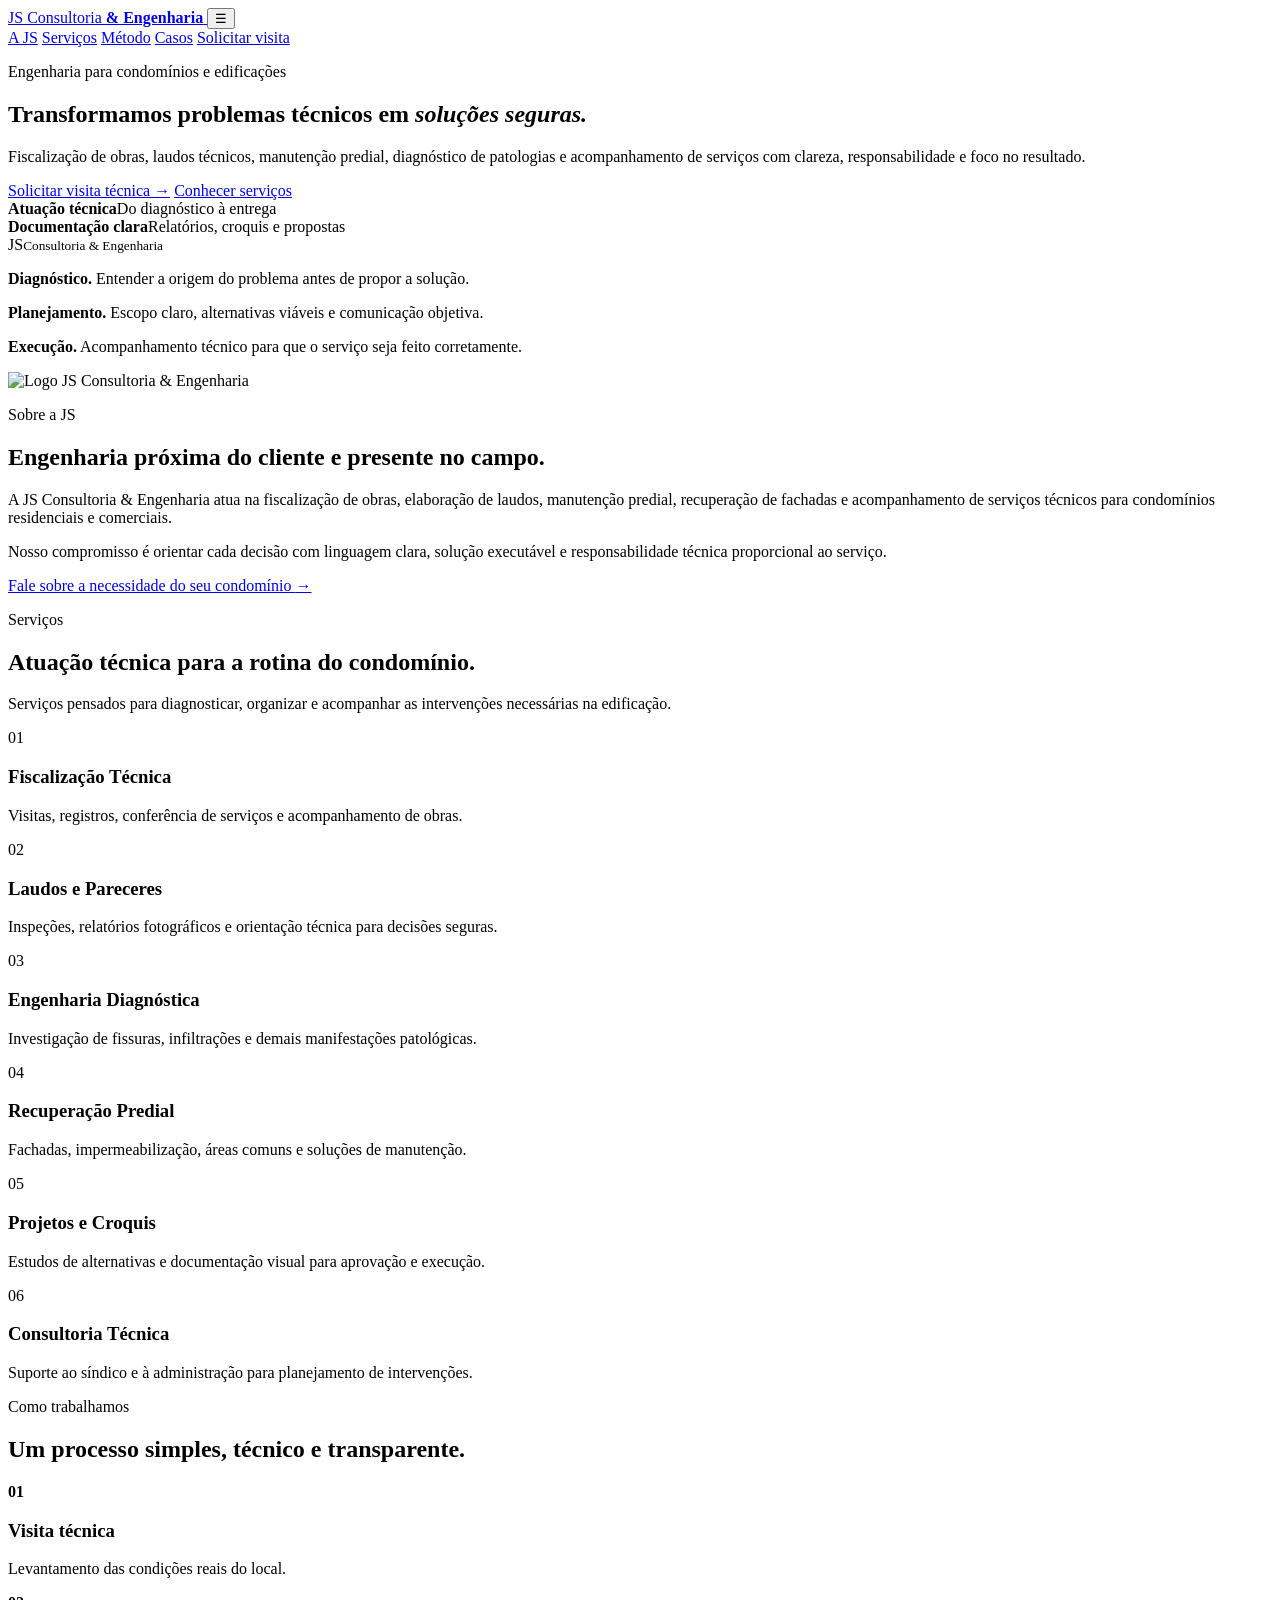
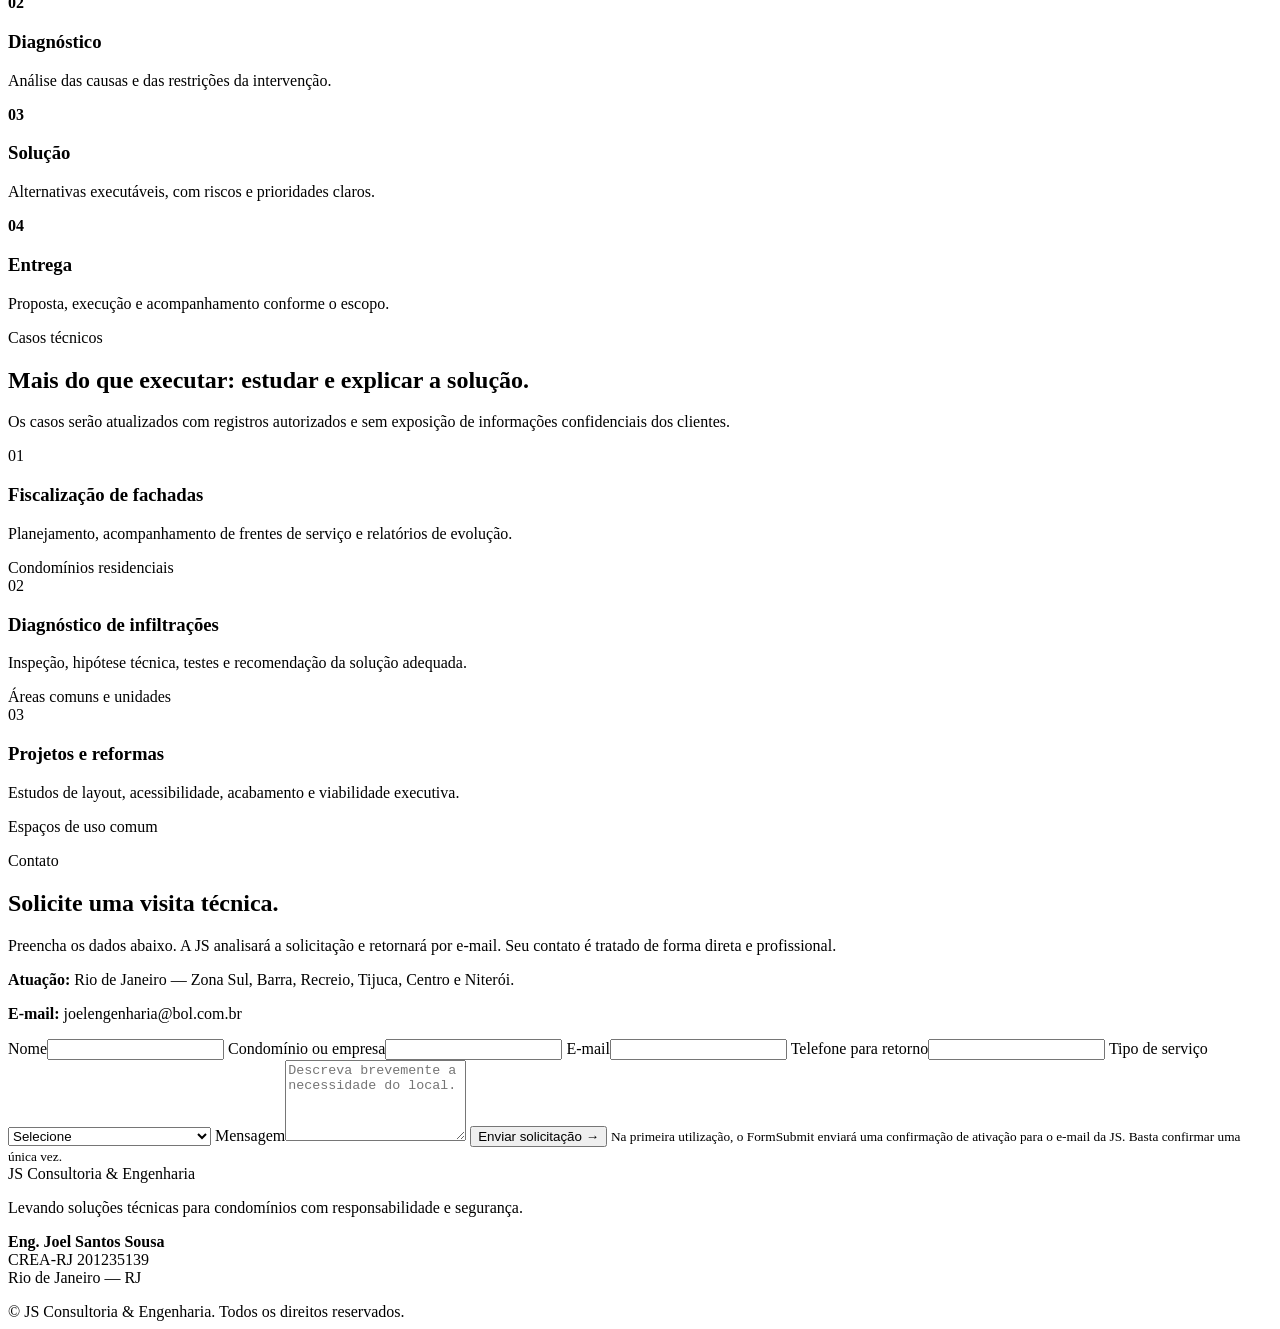
==== obrigado.html @ fb4712d3 "Add files via upload" ====
<!doctype html>
<html lang="pt-BR">
<head>
  <meta charset="utf-8">
  <meta name="viewport" content="width=device-width, initial-scale=1">
  <meta name="description" content="JS Consultoria & Engenharia — fiscalização técnica, laudos, manutenção predial, engenharia diagnóstica e acompanhamento de obras no Rio de Janeiro.">
  <meta name="theme-color" content="#082b55">
  <title>JS Consultoria & Engenharia | Soluções para condomínios</title>
  <link rel="preconnect" href="https://fonts.googleapis.com">
  <link rel="preconnect" href="https://fonts.gstatic.com" crossorigin>
  <link href="https://fonts.googleapis.com/css2?family=Manrope:wght@400;500;600;700;800&family=Playfair+Display:wght@600;700&display=swap" rel="stylesheet">
  <link rel="stylesheet" href="style.css">
</head>
<body>
  <header class="site-header" id="inicio">
    <nav class="nav container" aria-label="Navegação principal">
      <a class="brand" href="#inicio" aria-label="JS Consultoria & Engenharia">
        <span class="brand-mark">JS</span>
        <span class="brand-text">Consultoria <b>& Engenharia</b></span>
      </a>
      <button class="menu-btn" aria-label="Abrir menu" aria-expanded="false">☰</button>
      <div class="nav-links">
        <a href="#sobre">A JS</a>
        <a href="#servicos">Serviços</a>
        <a href="#metodo">Método</a>
        <a href="#casos">Casos</a>
        <a class="nav-cta" href="#contato">Solicitar visita</a>
      </div>
    </nav>

    <section class="hero container">
      <div class="hero-copy">
        <p class="eyebrow"><span></span> Engenharia para condomínios e edificações</p>
        <h1>Transformamos problemas técnicos em <em>soluções seguras.</em></h1>
        <p class="hero-text">Fiscalização de obras, laudos técnicos, manutenção predial, diagnóstico de patologias e acompanhamento de serviços com clareza, responsabilidade e foco no resultado.</p>
        <div class="hero-actions">
          <a class="btn btn-primary" href="#contato">Solicitar visita técnica <span>→</span></a>
          <a class="btn btn-ghost" href="#servicos">Conhecer serviços</a>
        </div>
        <div class="hero-proof">
          <div><strong>Atuação técnica</strong><span>Do diagnóstico à entrega</span></div>
          <div><strong>Documentação clara</strong><span>Relatórios, croquis e propostas</span></div>
        </div>
      </div>
      <div class="hero-art" aria-label="Identidade visual da JS Consultoria & Engenharia">
        <div class="glow"></div>
        <div class="building b1"></div><div class="building b2"></div><div class="building b3"></div><div class="building b4"></div><div class="building b5"></div>
        <div class="window-grid g1"></div><div class="window-grid g2"></div><div class="window-grid g3"></div>
        <div class="arc"></div>
        <div class="hero-caption"><span>JS</span><small>Consultoria & Engenharia</small></div>
      </div>
    </section>
  </header>

  <main>
    <section class="intro-strip">
      <div class="container strip-grid">
        <p><b>Diagnóstico.</b> Entender a origem do problema antes de propor a solução.</p>
        <p><b>Planejamento.</b> Escopo claro, alternativas viáveis e comunicação objetiva.</p>
        <p><b>Execução.</b> Acompanhamento técnico para que o serviço seja feito corretamente.</p>
      </div>
    </section>

    <section class="section container about" id="sobre">
      <div class="about-art"><img src="assets/logo-js.png" alt="Logo JS Consultoria & Engenharia"></div>
      <div>
        <p class="eyebrow dark"><span></span> Sobre a JS</p>
        <h2>Engenharia próxima do cliente e presente no campo.</h2>
        <p>A JS Consultoria & Engenharia atua na fiscalização de obras, elaboração de laudos, manutenção predial, recuperação de fachadas e acompanhamento de serviços técnicos para condomínios residenciais e comerciais.</p>
        <p>Nosso compromisso é orientar cada decisão com linguagem clara, solução executável e responsabilidade técnica proporcional ao serviço.</p>
        <a class="text-link" href="#contato">Fale sobre a necessidade do seu condomínio <span>→</span></a>
      </div>
    </section>

    <section class="section services-bg" id="servicos">
      <div class="container">
        <p class="eyebrow dark"><span></span> Serviços</p>
        <div class="section-heading"><h2>Atuação técnica para a rotina do condomínio.</h2><p>Serviços pensados para diagnosticar, organizar e acompanhar as intervenções necessárias na edificação.</p></div>
        <div class="service-grid">
          <article class="service-card"><span class="service-icon">01</span><h3>Fiscalização Técnica</h3><p>Visitas, registros, conferência de serviços e acompanhamento de obras.</p></article>
          <article class="service-card"><span class="service-icon">02</span><h3>Laudos e Pareceres</h3><p>Inspeções, relatórios fotográficos e orientação técnica para decisões seguras.</p></article>
          <article class="service-card"><span class="service-icon">03</span><h3>Engenharia Diagnóstica</h3><p>Investigação de fissuras, infiltrações e demais manifestações patológicas.</p></article>
          <article class="service-card"><span class="service-icon">04</span><h3>Recuperação Predial</h3><p>Fachadas, impermeabilização, áreas comuns e soluções de manutenção.</p></article>
          <article class="service-card"><span class="service-icon">05</span><h3>Projetos e Croquis</h3><p>Estudos de alternativas e documentação visual para aprovação e execução.</p></article>
          <article class="service-card"><span class="service-icon">06</span><h3>Consultoria Técnica</h3><p>Suporte ao síndico e à administração para planejamento de intervenções.</p></article>
        </div>
      </div>
    </section>

    <section class="section method" id="metodo">
      <div class="container">
        <p class="eyebrow dark"><span></span> Como trabalhamos</p>
        <h2>Um processo simples, técnico e transparente.</h2>
        <div class="method-row">
          <div><b>01</b><h3>Visita técnica</h3><p>Levantamento das condições reais do local.</p></div>
          <div><b>02</b><h3>Diagnóstico</h3><p>Análise das causas e das restrições da intervenção.</p></div>
          <div><b>03</b><h3>Solução</h3><p>Alternativas executáveis, com riscos e prioridades claros.</p></div>
          <div><b>04</b><h3>Entrega</h3><p>Proposta, execução e acompanhamento conforme o escopo.</p></div>
        </div>
      </div>
    </section>

    <section class="section cases-bg" id="casos">
      <div class="container">
        <p class="eyebrow"><span></span> Casos técnicos</p>
        <div class="section-heading light"><h2>Mais do que executar: estudar e explicar a solução.</h2><p>Os casos serão atualizados com registros autorizados e sem exposição de informações confidenciais dos clientes.</p></div>
        <div class="cases-grid">
          <article class="case-card"><div class="case-no">01</div><h3>Fiscalização de fachadas</h3><p>Planejamento, acompanhamento de frentes de serviço e relatórios de evolução.</p><span>Condomínios residenciais</span></article>
          <article class="case-card"><div class="case-no">02</div><h3>Diagnóstico de infiltrações</h3><p>Inspeção, hipótese técnica, testes e recomendação da solução adequada.</p><span>Áreas comuns e unidades</span></article>
          <article class="case-card"><div class="case-no">03</div><h3>Projetos e reformas</h3><p>Estudos de layout, acessibilidade, acabamento e viabilidade executiva.</p><span>Espaços de uso comum</span></article>
        </div>
      </div>
    </section>

    <section class="section contact" id="contato">
      <div class="container contact-grid">
        <div>
          <p class="eyebrow dark"><span></span> Contato</p>
          <h2>Solicite uma visita técnica.</h2>
          <p>Preencha os dados abaixo. A JS analisará a solicitação e retornará por e-mail. Seu contato é tratado de forma direta e profissional.</p>
          <div class="contact-info"><p><b>Atuação:</b> Rio de Janeiro — Zona Sul, Barra, Recreio, Tijuca, Centro e Niterói.</p><p><b>E-mail:</b> joelengenharia@bol.com.br</p></div>
        </div>
        <form class="contact-form" action="https://formsubmit.co/joelengenharia@bol.com.br" method="POST">
          <input type="hidden" name="_subject" value="Novo contato pelo site da JS Consultoria & Engenharia">
          <input type="hidden" name="_template" value="table">
          <input type="hidden" name="_captcha" value="false">
          <input type="hidden" name="_next" value="https://joelengenharia.github.io/obrigado.html">
          <label>Nome<input type="text" name="Nome" required></label>
          <label>Condomínio ou empresa<input type="text" name="Condomínio / Empresa"></label>
          <label>E-mail<input type="email" name="E-mail" required></label>
          <label>Telefone para retorno<input type="tel" name="Telefone"></label>
          <label>Tipo de serviço<select name="Tipo de serviço"><option value="">Selecione</option><option>Fiscalização técnica</option><option>Laudo técnico</option><option>Infiltração / impermeabilização</option><option>Fachada / recuperação predial</option><option>Projeto / reforma</option><option>Outro</option></select></label>
          <label>Mensagem<textarea name="Mensagem" rows="5" placeholder="Descreva brevemente a necessidade do local."></textarea></label>
          <button class="btn btn-primary" type="submit">Enviar solicitação <span>→</span></button>
          <small>Na primeira utilização, o FormSubmit enviará uma confirmação de ativação para o e-mail da JS. Basta confirmar uma única vez.</small>
        </form>
      </div>
    </section>
  </main>

  <footer class="footer">
    <div class="container footer-grid">
      <div><div class="footer-brand">JS <span>Consultoria & Engenharia</span></div><p>Levando soluções técnicas para condomínios com responsabilidade e segurança.</p></div>
      <div><p><b>Eng. Joel Santos Sousa</b><br>CREA-RJ 201235139<br>Rio de Janeiro — RJ</p></div>
    </div>
    <div class="container footer-bottom">© <span id="year"></span> JS Consultoria & Engenharia. Todos os direitos reservados.</div>
  </footer>
  <script src="script.js"></script>
</body>
</html>
---- style.css ----
const menuButton = document.querySelector('.menu-btn');
const navLinks = document.querySelector('.nav-links');
menuButton?.addEventListener('click', () => {
  const isOpen = navLinks.classList.toggle('open');
  menuButton.setAttribute('aria-expanded', isOpen);
});
document.querySelectorAll('.nav-links a').forEach(link => link.addEventListener('click', () => {
  navLinks.classList.remove('open');
  menuButton.setAttribute('aria-expanded', 'false');
}));
document.getElementById('year').textContent = new Date().getFullYear();
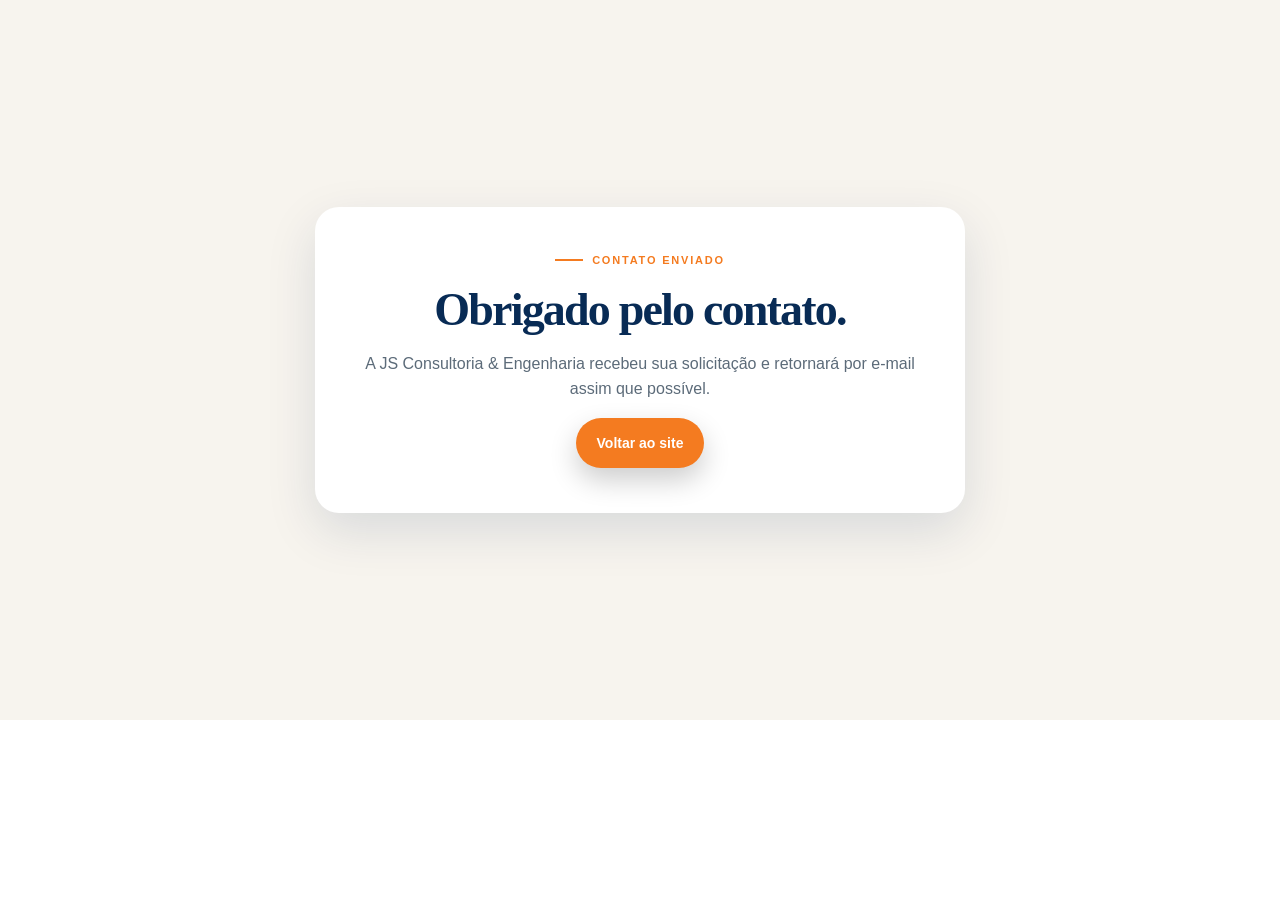
==== commit ae049e85: "Add files via upload" ====
--- a/obrigado.html
+++ b/obrigado.html
@@ -1,150 +1 @@
-<!doctype html>
-<html lang="pt-BR">
-<head>
-  <meta charset="utf-8">
-  <meta name="viewport" content="width=device-width, initial-scale=1">
-  <meta name="description" content="JS Consultoria & Engenharia — fiscalização técnica, laudos, manutenção predial, engenharia diagnóstica e acompanhamento de obras no Rio de Janeiro.">
-  <meta name="theme-color" content="#082b55">
-  <title>JS Consultoria & Engenharia | Soluções para condomínios</title>
-  <link rel="preconnect" href="https://fonts.googleapis.com">
-  <link rel="preconnect" href="https://fonts.gstatic.com" crossorigin>
-  <link href="https://fonts.googleapis.com/css2?family=Manrope:wght@400;500;600;700;800&family=Playfair+Display:wght@600;700&display=swap" rel="stylesheet">
-  <link rel="stylesheet" href="style.css">
-</head>
-<body>
-  <header class="site-header" id="inicio">
-    <nav class="nav container" aria-label="Navegação principal">
-      <a class="brand" href="#inicio" aria-label="JS Consultoria & Engenharia">
-        <span class="brand-mark">JS</span>
-        <span class="brand-text">Consultoria <b>& Engenharia</b></span>
-      </a>
-      <button class="menu-btn" aria-label="Abrir menu" aria-expanded="false">☰</button>
-      <div class="nav-links">
-        <a href="#sobre">A JS</a>
-        <a href="#servicos">Serviços</a>
-        <a href="#metodo">Método</a>
-        <a href="#casos">Casos</a>
-        <a class="nav-cta" href="#contato">Solicitar visita</a>
-      </div>
-    </nav>
-
-    <section class="hero container">
-      <div class="hero-copy">
-        <p class="eyebrow"><span></span> Engenharia para condomínios e edificações</p>
-        <h1>Transformamos problemas técnicos em <em>soluções seguras.</em></h1>
-        <p class="hero-text">Fiscalização de obras, laudos técnicos, manutenção predial, diagnóstico de patologias e acompanhamento de serviços com clareza, responsabilidade e foco no resultado.</p>
-        <div class="hero-actions">
-          <a class="btn btn-primary" href="#contato">Solicitar visita técnica <span>→</span></a>
-          <a class="btn btn-ghost" href="#servicos">Conhecer serviços</a>
-        </div>
-        <div class="hero-proof">
-          <div><strong>Atuação técnica</strong><span>Do diagnóstico à entrega</span></div>
-          <div><strong>Documentação clara</strong><span>Relatórios, croquis e propostas</span></div>
-        </div>
-      </div>
-      <div class="hero-art" aria-label="Identidade visual da JS Consultoria & Engenharia">
-        <div class="glow"></div>
-        <div class="building b1"></div><div class="building b2"></div><div class="building b3"></div><div class="building b4"></div><div class="building b5"></div>
-        <div class="window-grid g1"></div><div class="window-grid g2"></div><div class="window-grid g3"></div>
-        <div class="arc"></div>
-        <div class="hero-caption"><span>JS</span><small>Consultoria & Engenharia</small></div>
-      </div>
-    </section>
-  </header>
-
-  <main>
-    <section class="intro-strip">
-      <div class="container strip-grid">
-        <p><b>Diagnóstico.</b> Entender a origem do problema antes de propor a solução.</p>
-        <p><b>Planejamento.</b> Escopo claro, alternativas viáveis e comunicação objetiva.</p>
-        <p><b>Execução.</b> Acompanhamento técnico para que o serviço seja feito corretamente.</p>
-      </div>
-    </section>
-
-    <section class="section container about" id="sobre">
-      <div class="about-art"><img src="assets/logo-js.png" alt="Logo JS Consultoria & Engenharia"></div>
-      <div>
-        <p class="eyebrow dark"><span></span> Sobre a JS</p>
-        <h2>Engenharia próxima do cliente e presente no campo.</h2>
-        <p>A JS Consultoria & Engenharia atua na fiscalização de obras, elaboração de laudos, manutenção predial, recuperação de fachadas e acompanhamento de serviços técnicos para condomínios residenciais e comerciais.</p>
-        <p>Nosso compromisso é orientar cada decisão com linguagem clara, solução executável e responsabilidade técnica proporcional ao serviço.</p>
-        <a class="text-link" href="#contato">Fale sobre a necessidade do seu condomínio <span>→</span></a>
-      </div>
-    </section>
-
-    <section class="section services-bg" id="servicos">
-      <div class="container">
-        <p class="eyebrow dark"><span></span> Serviços</p>
-        <div class="section-heading"><h2>Atuação técnica para a rotina do condomínio.</h2><p>Serviços pensados para diagnosticar, organizar e acompanhar as intervenções necessárias na edificação.</p></div>
-        <div class="service-grid">
-          <article class="service-card"><span class="service-icon">01</span><h3>Fiscalização Técnica</h3><p>Visitas, registros, conferência de serviços e acompanhamento de obras.</p></article>
-          <article class="service-card"><span class="service-icon">02</span><h3>Laudos e Pareceres</h3><p>Inspeções, relatórios fotográficos e orientação técnica para decisões seguras.</p></article>
-          <article class="service-card"><span class="service-icon">03</span><h3>Engenharia Diagnóstica</h3><p>Investigação de fissuras, infiltrações e demais manifestações patológicas.</p></article>
-          <article class="service-card"><span class="service-icon">04</span><h3>Recuperação Predial</h3><p>Fachadas, impermeabilização, áreas comuns e soluções de manutenção.</p></article>
-          <article class="service-card"><span class="service-icon">05</span><h3>Projetos e Croquis</h3><p>Estudos de alternativas e documentação visual para aprovação e execução.</p></article>
-          <article class="service-card"><span class="service-icon">06</span><h3>Consultoria Técnica</h3><p>Suporte ao síndico e à administração para planejamento de intervenções.</p></article>
-        </div>
-      </div>
-    </section>
-
-    <section class="section method" id="metodo">
-      <div class="container">
-        <p class="eyebrow dark"><span></span> Como trabalhamos</p>
-        <h2>Um processo simples, técnico e transparente.</h2>
-        <div class="method-row">
-          <div><b>01</b><h3>Visita técnica</h3><p>Levantamento das condições reais do local.</p></div>
-          <div><b>02</b><h3>Diagnóstico</h3><p>Análise das causas e das restrições da intervenção.</p></div>
-          <div><b>03</b><h3>Solução</h3><p>Alternativas executáveis, com riscos e prioridades claros.</p></div>
-          <div><b>04</b><h3>Entrega</h3><p>Proposta, execução e acompanhamento conforme o escopo.</p></div>
-        </div>
-      </div>
-    </section>
-
-    <section class="section cases-bg" id="casos">
-      <div class="container">
-        <p class="eyebrow"><span></span> Casos técnicos</p>
-        <div class="section-heading light"><h2>Mais do que executar: estudar e explicar a solução.</h2><p>Os casos serão atualizados com registros autorizados e sem exposição de informações confidenciais dos clientes.</p></div>
-        <div class="cases-grid">
-          <article class="case-card"><div class="case-no">01</div><h3>Fiscalização de fachadas</h3><p>Planejamento, acompanhamento de frentes de serviço e relatórios de evolução.</p><span>Condomínios residenciais</span></article>
-          <article class="case-card"><div class="case-no">02</div><h3>Diagnóstico de infiltrações</h3><p>Inspeção, hipótese técnica, testes e recomendação da solução adequada.</p><span>Áreas comuns e unidades</span></article>
-          <article class="case-card"><div class="case-no">03</div><h3>Projetos e reformas</h3><p>Estudos de layout, acessibilidade, acabamento e viabilidade executiva.</p><span>Espaços de uso comum</span></article>
-        </div>
-      </div>
-    </section>
-
-    <section class="section contact" id="contato">
-      <div class="container contact-grid">
-        <div>
-          <p class="eyebrow dark"><span></span> Contato</p>
-          <h2>Solicite uma visita técnica.</h2>
-          <p>Preencha os dados abaixo. A JS analisará a solicitação e retornará por e-mail. Seu contato é tratado de forma direta e profissional.</p>
-          <div class="contact-info"><p><b>Atuação:</b> Rio de Janeiro — Zona Sul, Barra, Recreio, Tijuca, Centro e Niterói.</p><p><b>E-mail:</b> joelengenharia@bol.com.br</p></div>
-        </div>
-        <form class="contact-form" action="https://formsubmit.co/joelengenharia@bol.com.br" method="POST">
-          <input type="hidden" name="_subject" value="Novo contato pelo site da JS Consultoria & Engenharia">
-          <input type="hidden" name="_template" value="table">
-          <input type="hidden" name="_captcha" value="false">
-          <input type="hidden" name="_next" value="https://joelengenharia.github.io/obrigado.html">
-          <label>Nome<input type="text" name="Nome" required></label>
-          <label>Condomínio ou empresa<input type="text" name="Condomínio / Empresa"></label>
-          <label>E-mail<input type="email" name="E-mail" required></label>
-          <label>Telefone para retorno<input type="tel" name="Telefone"></label>
-          <label>Tipo de serviço<select name="Tipo de serviço"><option value="">Selecione</option><option>Fiscalização técnica</option><option>Laudo técnico</option><option>Infiltração / impermeabilização</option><option>Fachada / recuperação predial</option><option>Projeto / reforma</option><option>Outro</option></select></label>
-          <label>Mensagem<textarea name="Mensagem" rows="5" placeholder="Descreva brevemente a necessidade do local."></textarea></label>
-          <button class="btn btn-primary" type="submit">Enviar solicitação <span>→</span></button>
-          <small>Na primeira utilização, o FormSubmit enviará uma confirmação de ativação para o e-mail da JS. Basta confirmar uma única vez.</small>
-        </form>
-      </div>
-    </section>
-  </main>
-
-  <footer class="footer">
-    <div class="container footer-grid">
-      <div><div class="footer-brand">JS <span>Consultoria & Engenharia</span></div><p>Levando soluções técnicas para condomínios com responsabilidade e segurança.</p></div>
-      <div><p><b>Eng. Joel Santos Sousa</b><br>CREA-RJ 201235139<br>Rio de Janeiro — RJ</p></div>
-    </div>
-    <div class="container footer-bottom">© <span id="year"></span> JS Consultoria & Engenharia. Todos os direitos reservados.</div>
-  </footer>
-  <script src="script.js"></script>
-</body>
-</html>
+<!doctype html><html lang="pt-BR"><head><meta charset="utf-8"><meta name="viewport" content="width=device-width,initial-scale=1"><title>Solicitação enviada | JS Consultoria & Engenharia</title><link rel="stylesheet" href="style.css"></head><body><main class="section" style="min-height:80vh;display:grid;place-items:center;background:#f7f4ee"><div style="max-width:650px;padding:45px;background:#fff;border-radius:24px;text-align:center;box-shadow:0 18px 50px #082b5520"><p class="eyebrow dark" style="justify-content:center"><span></span> Contato enviado</p><h1 style="font-size:46px;color:#082b55">Obrigado pelo contato.</h1><p style="color:#5c6b79">A JS Consultoria & Engenharia recebeu sua solicitação e retornará por e-mail assim que possível.</p><a class="btn btn-primary" href="index.html">Voltar ao site</a></div></main></body></html>
--- a/style.css
+++ b/style.css
@@ -1,11 +1,4 @@
-const menuButton = document.querySelector('.menu-btn');
-const navLinks = document.querySelector('.nav-links');
-menuButton?.addEventListener('click', () => {
-  const isOpen = navLinks.classList.toggle('open');
-  menuButton.setAttribute('aria-expanded', isOpen);
-});
-document.querySelectorAll('.nav-links a').forEach(link => link.addEventListener('click', () => {
-  navLinks.classList.remove('open');
-  menuButton.setAttribute('aria-expanded', 'false');
-}));
-document.getElementById('year').textContent = new Date().getFullYear();
+:root{--navy:#082b55;--navy2:#0d467e;--orange:#f47b20;--cream:#f7f4ee;--ink:#1a2633;--muted:#5c6b79;--line:#dce4ea;--white:#fff}*{box-sizing:border-box}html{scroll-behavior:smooth}body{margin:0;font-family:Manrope,Arial,sans-serif;color:var(--ink);background:#fff;line-height:1.6}.container{width:min(1160px,92%);margin:auto}.site-header{overflow:hidden;background:linear-gradient(135deg,#ffffff 0%,#f5f8fc 55%,#edf3f9 100%);color:var(--ink);min-height:760px}.nav{height:92px;display:flex;align-items:center;justify-content:space-between;position:relative;z-index:5}.brand{display:flex;align-items:center;color:var(--navy);text-decoration:none}.brand-logo{width:220px;height:64px;object-fit:contain;object-position:left center}.nav-links{display:flex;align-items:center;gap:28px}.nav-links a{color:var(--navy);text-decoration:none;font-size:14px;font-weight:700}.nav-links a:hover{color:var(--orange)}.nav-cta{border:1px solid #6f89a2;padding:10px 16px;border-radius:999px}.menu-btn{display:none;background:none;border:0;color:var(--navy);font-size:26px}.hero{min-height:650px;display:grid;grid-template-columns:1.08fr .92fr;align-items:center;gap:42px;padding:55px 0 85px}.eyebrow{font-size:11px;text-transform:uppercase;font-weight:800;letter-spacing:1.8px;color:#5c6b79;margin:0 0 16px;display:flex;align-items:center;gap:9px}.eyebrow span{display:inline-block;width:28px;height:2px;background:var(--orange)}.eyebrow.dark{color:var(--orange)}h1,h2{font-family:'Playfair Display',Georgia,serif;line-height:1.08;margin:0}h1{font-size:clamp(42px,5vw,70px);letter-spacing:-1.8px;max-width:740px}h1{color:var(--navy)}h1 em{color:var(--orange);font-style:normal}.hero-text{font-size:17px;max-width:620px;color:var(--muted);margin:26px 0 32px}.hero-actions{display:flex;gap:14px;flex-wrap:wrap}.btn{display:inline-flex;align-items:center;gap:14px;border-radius:999px;padding:14px 21px;font-size:14px;font-weight:800;text-decoration:none;border:0;cursor:pointer;transition:.2s}.btn-primary{background:var(--orange);color:#fff;box-shadow:0 12px 28px #0003}.btn-primary:hover{background:#da6410;transform:translateY(-2px)}.btn-primary span{font-size:20px;line-height:0}.btn-ghost{color:var(--navy);border:1px solid #89aac7}.btn-ghost:hover{background:#edf3f8}.hero-proof{display:flex;gap:28px;margin-top:48px;border-top:1px solid #dce4ea;padding-top:20px}.hero-proof div{display:flex;flex-direction:column}.hero-proof strong{font-size:13px}.hero-proof span{font-size:12px;color:var(--muted)}.hero-art{height:470px;position:relative;overflow:hidden;border-radius:30px;background:#fff;box-shadow:0 24px 60px #082b5520;border:1px solid #e2e9f0}.hero-image{width:100%;height:100%;object-fit:cover;object-position:top center;display:block}
+.intro-strip{background:#f1f3f5}.strip-grid{display:grid;grid-template-columns:repeat(3,1fr);gap:24px;padding:25px 0}.strip-grid p{margin:0;font-size:13px;color:#596674}.strip-grid b{color:var(--navy)}.section{padding:100px 0}.about{display:grid;grid-template-columns:.9fr 1.1fr;gap:80px;align-items:center}.about-art{background:linear-gradient(145deg,#eff4f8,#f8fafc);border-radius:26px;padding:25px;position:relative}.about-art:after{content:'';position:absolute;inset:auto -18px -18px auto;width:90px;height:90px;background:var(--orange);opacity:.9;border-radius:0 0 26px 0;z-index:-1}.about-art img{width:100%;display:block;mix-blend-mode:multiply;max-height:320px;object-fit:contain}.about h2,.section-heading h2,.method h2,.contact h2{font-size:clamp(33px,4vw,52px);color:var(--navy);margin-bottom:22px}.about p{color:var(--muted);font-size:16px}.text-link{display:inline-flex;gap:9px;align-items:center;color:var(--navy);font-weight:800;text-decoration:none;margin-top:16px}.services-bg{background:var(--cream)}.section-heading{display:grid;grid-template-columns:1.2fr .8fr;gap:50px;align-items:end;margin-bottom:42px}.section-heading p{color:var(--muted);margin:0}.service-grid{display:grid;grid-template-columns:repeat(3,1fr);gap:14px}.service-card{background:#fff;padding:25px;border-radius:18px;border:1px solid #eee9e0;min-height:220px}.service-icon{font-size:12px;font-weight:800;color:var(--orange)}.service-card h3{color:var(--navy);font-size:20px;margin:30px 0 9px}.service-card p{font-size:14px;color:var(--muted);margin:0}.method{background:#fff}.method-row{display:grid;grid-template-columns:repeat(4,1fr);gap:1px;background:var(--line);margin-top:46px}.method-row>div{padding:27px;background:#fff}.method-row b{font-size:14px;color:var(--orange)}.method-row h3{font-size:19px;color:var(--navy);margin:22px 0 8px}.method-row p{font-size:13px;color:var(--muted);margin:0}.cases-bg{background:var(--navy);color:#fff}.light h2{color:#fff}.light p{color:#bdd1e3}.cases-grid{display:grid;grid-template-columns:repeat(3,1fr);gap:16px}.case-card{border:1px solid #ffffff2a;border-radius:18px;padding:26px;min-height:260px;background:#ffffff08}.case-no{color:#ff9d3c;font-weight:800;font-size:14px}.case-card h3{font-size:22px;margin:46px 0 12px}.case-card p{font-size:14px;color:#c5d7e7}.case-card span{font-size:11px;color:#90b1cb;text-transform:uppercase;letter-spacing:1px}.contact-grid{display:grid;grid-template-columns:.8fr 1.2fr;gap:68px}.contact p{color:var(--muted)}.contact-info{border-left:3px solid var(--orange);padding-left:18px;margin-top:28px}.contact-info p{font-size:14px}.contact-form{background:#f6f8fa;border:1px solid #e0e7ee;border-radius:20px;padding:27px;display:grid;grid-template-columns:1fr 1fr;gap:14px}.contact-form label{font-size:12px;font-weight:800;color:var(--navy);display:flex;flex-direction:column;gap:7px}.contact-form label:last-of-type{grid-column:1/-1}.contact-form input,.contact-form select,.contact-form textarea{border:1px solid #d7e0e9;border-radius:10px;padding:11px 12px;font:inherit;color:#1e2e3d;background:#fff}.contact-form button{width:max-content;margin-top:2px}.contact-form small{grid-column:1/-1;color:#738293;font-size:10px}.footer{background:#061d38;color:#d8e6f1;padding:55px 0 20px}.footer-grid{display:flex;justify-content:space-between;gap:30px}.footer-brand{font-size:25px;font-weight:900;letter-spacing:-1.5px;color:#fff}.footer-brand span{font-size:14px;letter-spacing:0;color:#ff9d3c}.footer p{font-size:13px;color:#a8bed1;max-width:430px}.footer-bottom{border-top:1px solid #ffffff1d;margin-top:30px;padding-top:18px;font-size:11px;color:#8ea9bf}@media(max-width:820px){.site-header{min-height:auto}.nav{height:72px}.menu-btn{display:block}.nav-links{display:none;position:absolute;top:67px;right:0;background:#0a315d;border:1px solid #ffffff1a;border-radius:14px;padding:16px;flex-direction:column;align-items:flex-start;min-width:190px}.nav-links.open{display:flex}.hero{grid-template-columns:1fr;padding:46px 0 70px}.hero-art{height:360px}.hero-proof{gap:15px;flex-direction:column}.strip-grid,.service-grid,.cases-grid{grid-template-columns:1fr}.about,.contact-grid,.section-heading{grid-template-columns:1fr;gap:28px}.about{gap:42px}.method-row{grid-template-columns:1fr 1fr}.contact-form{grid-template-columns:1fr}.contact-form label:last-of-type{grid-column:auto}.footer-grid{flex-direction:column}.section{padding:70px 0}h1{font-size:44px}.hero-text{font-size:16px}}@media(max-width:460px){.method-row{grid-template-columns:1fr}.hero-art{height:300px}.brand-text{font-size:11px}.hero-actions .btn{width:100%;justify-content:center}.strip-grid{gap:12px}}
+
+@media(max-width:820px){.brand-logo{width:180px;height:54px}.nav-links{background:#fff;border:1px solid #dce4ea}.nav-links a{color:var(--navy)}}
